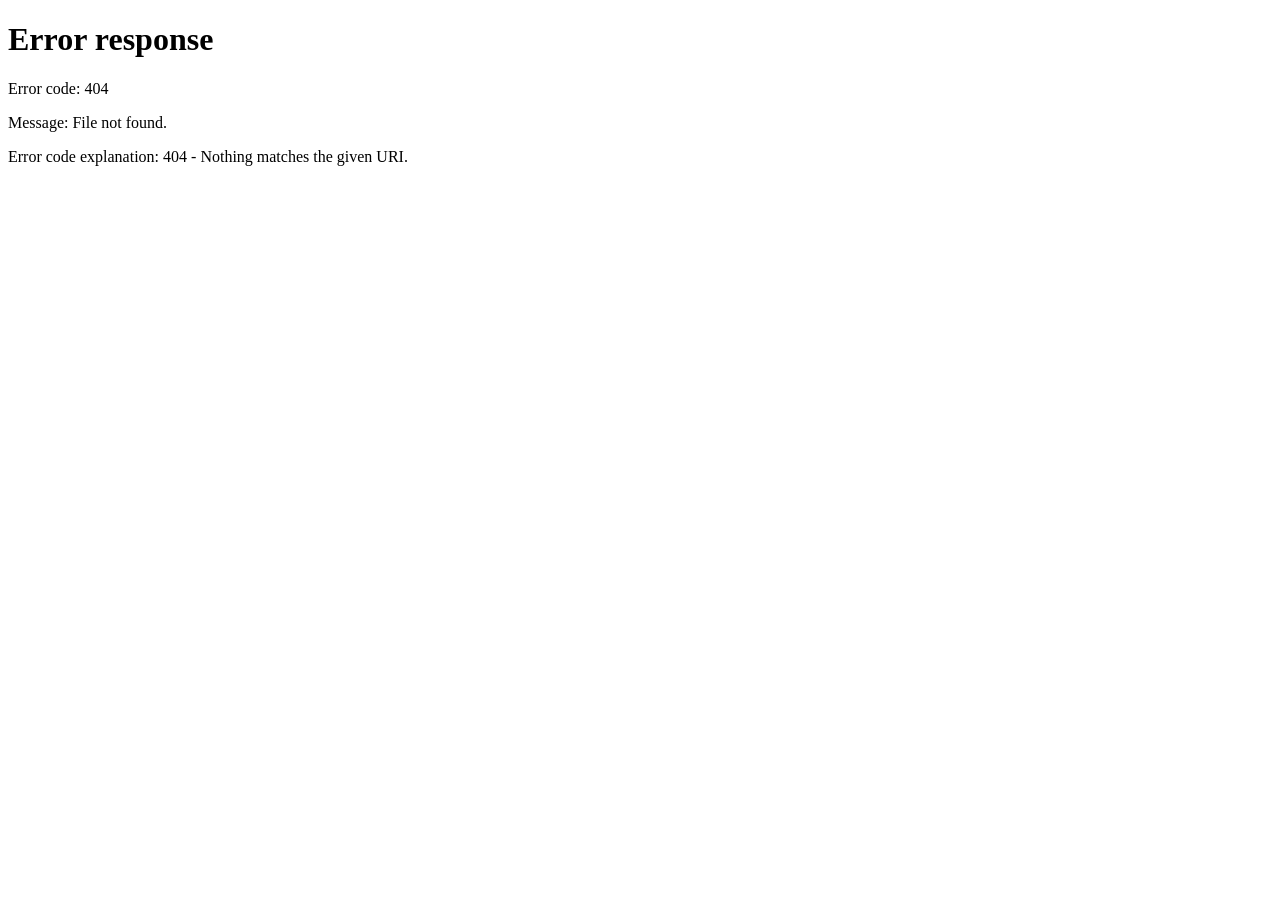
==== gallery.html @ ffe7ca3e "Add files via upload" ====
<!DOCTYPE html>
<html lang="en"><head><meta charset="UTF-8"><meta name="viewport" content="width=device-width, initial-scale=1.0">
<title>Our Gallery</title><link rel="stylesheet" href="style.css"></head>
<body><script>if(sessionStorage.getItem("birthdayUnlocked")!=="true") location.href="index.html";</script>
<nav><a class="logo" href="home.html">B<span>♥</span></a><div class="navlinks"><a href="home.html">Home</a><a href="memories.html">Memories</a><a class="active" href="gallery.html">Gallery</a><a href="letter.html">Letter ✉</a><a href="wishes.html">Wishes</a></div></nav>
<main class="page"><p class="eyebrow">Our gallery</p><h1>Proof that we make good memories.</h1>
<p class="lead">Replace these sample photos with your favourite pictures. Just keep the filenames the same, or update the image names in this page.</p>
<div class="gallery">
  <img src="images/photo1.jpg" alt="Memory 1"><img src="images/photo2.jpg" alt="Memory 2"><img src="images/photo3.jpg" alt="Memory 3">
  <img src="images/photo4.jpg" alt="Memory 4"><img src="images/photo5.jpg" alt="Memory 5"><img src="images/photo6.jpg" alt="Memory 6">
</div>
<a class="back" href="letter.html">There's a letter for you →</a></main><footer>Captured moments, forever saved.</footer><div class="music-player"><button id="musicToggle" onclick="toggleMusic()">♫</button><audio id="bgMusic" loop preload="auto"><source src="music/background.mp3" type="audio/mpeg"></audio></div><script>const music=document.getElementById("bgMusic"),toggle=document.getElementById("musicToggle");function toggleMusic(){if(music.paused){music.play();toggle.textContent="♫"}else{music.pause();toggle.textContent="🔇"}}document.addEventListener("click",function startMusic(){music.play().catch(()=>{});document.removeEventListener("click",startMusic)},{once:true});</script>
</body></html>
---- style.css ----
@import url('https://fonts.googleapis.com/css2?family=DM+Sans:wght@400;500;700&family=Playfair+Display:wght@500;600;700&display=swap');
*{box-sizing:border-box;margin:0;padding:0}body{font-family:"DM Sans",sans-serif;background:#0b1020;color:#f7f3ee;min-height:100vh}a{text-decoration:none;color:inherit}
nav{height:76px;display:flex;align-items:center;justify-content:space-between;padding:0 7%;border-bottom:1px solid #ffffff12;background:#0b1020dd;backdrop-filter:blur(12px);position:sticky;top:0;z-index:10}.logo{font-family:"Playfair Display";font-size:32px}.logo span{color:#ff7d9b}.navlinks{display:flex;gap:25px;font-size:14px;color:#b8bdca}.navlinks a:hover,.navlinks .active{color:#fff}
.login-page{display:grid;place-items:center;overflow:hidden;background:radial-gradient(circle at 20% 20%,#5c2440 0,#1b1931 35%,#080c18 75%)}.login-card{width:min(440px,90%);padding:52px 42px;text-align:center;border:1px solid #ffffff18;border-radius:28px;background:#101528cc;box-shadow:0 30px 90px #0008;backdrop-filter:blur(18px)}.heart{font-size:38px;color:#ff7d9b;margin-bottom:18px}.eyebrow{text-transform:uppercase;letter-spacing:3px;font-size:11px;color:#ff9db4;margin-bottom:14px}.login-card h1,.hero h1,.page h1,.letter-page h1{font:600 48px/1.08 "Playfair Display";margin-bottom:16px}.subtitle,.lead{color:#aeb5c4;line-height:1.8}.login-card form{margin-top:30px;text-align:left}.login-card label{display:block;font-size:13px;margin-bottom:8px;color:#cdd2dc}.login-card input{width:100%;padding:15px;border-radius:12px;border:1px solid #ffffff20;background:#080d1a;color:#fff;outline:none;margin-bottom:12px}.login-card input:focus{border-color:#ff7d9b}.login-card button,.btn{width:100%;padding:15px;border:0;border-radius:12px;background:linear-gradient(90deg,#ff6f91,#b96bff);color:white;font-weight:700;cursor:pointer}.login-card small{display:block;margin-top:20px;color:#777f90}.login-card #error{height:20px;color:#ff8ba6;font-size:12px}
.hero{max-width:1180px;margin:auto;min-height:calc(100vh - 76px);display:grid;grid-template-columns:1.05fr .95fr;gap:70px;align-items:center;padding:70px 30px}.hero h1 span{color:#ff8fa9}.hero-text>p:not(.eyebrow){max-width:570px;color:#b4bac7;line-height:1.9;margin-bottom:28px}.btn{display:inline-block;width:auto;padding:14px 23px}.hero-photo{position:relative}.hero-photo img{width:100%;height:520px;object-fit:cover;border-radius:24px;display:block;background:#171d30;box-shadow:20px 25px 70px #0008}.photo-note{position:absolute;bottom:-14px;left:-20px;background:#f7f0e8;color:#222;padding:14px 20px;font-family:"Playfair Display";transform:rotate(-3deg);box-shadow:0 12px 30px #0006}.intro{text-align:center;max-width:800px;margin:0 auto 90px;padding:20px}.intro h2{font:600 38px "Playfair Display";margin-bottom:15px}.intro p:last-child{color:#aeb5c4;line-height:1.8}footer{text-align:center;padding:30px;color:#687184;font-size:12px;border-top:1px solid #ffffff0d}
.page{max-width:1100px;margin:auto;padding:90px 30px}.page h1{max-width:750px}.lead{max-width:720px;margin-bottom:45px}.memory-grid{display:grid;grid-template-columns:repeat(2,1fr);gap:18px}.memory-grid article{padding:30px;border:1px solid #ffffff12;border-radius:18px;background:#101628}.memory-grid span{color:#ff819e;font-size:12px}.memory-grid h2{font:500 27px "Playfair Display";margin:12px 0}.memory-grid p{color:#aeb5c4;line-height:1.7}.back{display:inline-block;margin-top:35px;color:#ff9ab0}
.gallery{display:grid;grid-template-columns:repeat(3,1fr);gap:15px}.gallery img{width:100%;height:280px;object-fit:cover;border-radius:15px;background:#171d30;transition:.3s}.gallery img:hover{transform:translateY(-5px) scale(1.015);box-shadow:0 20px 45px #0007}
.letter-page{max-width:850px;margin:auto;text-align:center;padding:80px 20px}.envelope-wrap{height:320px;display:grid;place-items:center;perspective:1000px}.envelope{position:relative;width:430px;height:260px;background:#e8c9aa;border-radius:8px;box-shadow:0 25px 60px #0007;transition:.7s}.flap{position:absolute;inset:0 0 auto 0;height:150px;background:#d8b38d;clip-path:polygon(0 0,100% 0,50% 100%);transform-origin:top;transition:.7s;z-index:3}.seal{position:absolute;top:112px;left:calc(50% - 22px);width:44px;height:44px;border-radius:50%;background:#a63d58;display:grid;place-items:center;z-index:4}.envelope button{position:absolute;bottom:35px;left:50%;transform:translateX(-50%);padding:12px 20px;border:0;border-radius:20px;background:#8e3850;color:white;cursor:pointer;z-index:5}.opened .flap{transform:rotateX(180deg)}.opened .seal{opacity:0}.letter{display:none;text-align:left;background:#f7efe2;color:#302a26;padding:55px;max-width:720px;margin:auto;box-shadow:0 25px 70px #0008;font-family:Georgia,serif;line-height:1.9}.letter.show{display:block;animation:rise .8s ease}.letter h2{font-size:32px;margin-bottom:20px}.letter p{margin-bottom:18px}.letter .date{font-size:12px;text-align:right;color:#8c786b}.sign{margin-top:30px}.center{text-align:center}.wish-list{display:grid;gap:12px;max-width:700px;margin:40px auto}.wish-list div{padding:20px;border:1px solid #ffffff12;background:#101628;border-radius:14px;color:#d9dce3}.final-line{font:600 38px "Playfair Display";margin:45px 0 25px}@keyframes rise{from{opacity:0;transform:translateY(25px)}to{opacity:1;transform:none}}
@media(max-width:750px){.navlinks{gap:10px;font-size:11px}.hero{grid-template-columns:1fr;gap:35px;padding-top:55px}.hero h1,.page h1,.letter-page h1{font-size:38px}.hero-photo img{height:400px}.memory-grid,.gallery{grid-template-columns:1fr}.envelope{width:330px}.letter{padding:30px 24px}.login-card{padding:40px 25px}}

.music-player{position:fixed;right:22px;bottom:22px;z-index:50}.music-player button{width:48px;height:48px;border:1px solid #ffffff25;border-radius:50%;background:#171d30;color:#fff;font-size:20px;cursor:pointer;box-shadow:0 10px 30px #0007}.music-player button:hover{transform:scale(1.08)}
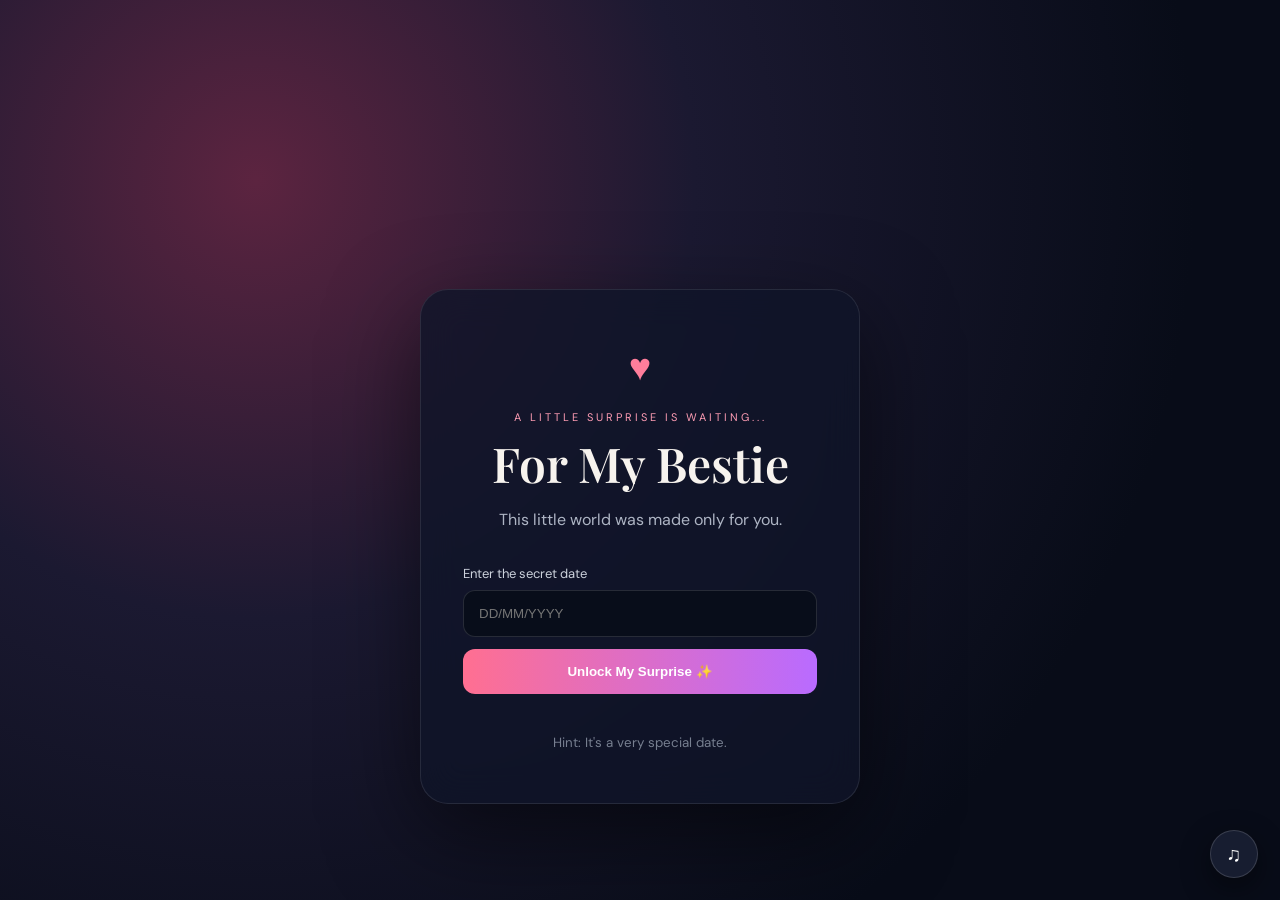
==== commit 2dfceb8f: "Fix audio source path in gallery.html" ====
--- a/gallery.html
+++ b/gallery.html
@@ -9,5 +9,5 @@
   <img src="images/photo1.jpg" alt="Memory 1"><img src="images/photo2.jpg" alt="Memory 2"><img src="images/photo3.jpg" alt="Memory 3">
   <img src="images/photo4.jpg" alt="Memory 4"><img src="images/photo5.jpg" alt="Memory 5"><img src="images/photo6.jpg" alt="Memory 6">
 </div>
-<a class="back" href="letter.html">There's a letter for you →</a></main><footer>Captured moments, forever saved.</footer><div class="music-player"><button id="musicToggle" onclick="toggleMusic()">♫</button><audio id="bgMusic" loop preload="auto"><source src="music/background.mp3" type="audio/mpeg"></audio></div><script>const music=document.getElementById("bgMusic"),toggle=document.getElementById("musicToggle");function toggleMusic(){if(music.paused){music.play();toggle.textContent="♫"}else{music.pause();toggle.textContent="🔇"}}document.addEventListener("click",function startMusic(){music.play().catch(()=>{});document.removeEventListener("click",startMusic)},{once:true});</script>
-</body></html>+<a class="back" href="letter.html">There's a letter for you →</a></main><footer>Captured moments, forever saved.</footer><div class="music-player"><button id="musicToggle" onclick="toggleMusic()">♫</button><audio id="bgMusic" loop preload="auto"><source src="background.mp3" type="audio/mpeg"></audio></div><script>const music=document.getElementById("bgMusic"),toggle=document.getElementById("musicToggle");function toggleMusic(){if(music.paused){music.play();toggle.textContent="♫"}else{music.pause();toggle.textContent="🔇"}}document.addEventListener("click",function startMusic(){music.play().catch(()=>{});document.removeEventListener("click",startMusic)},{once:true});</script>
+</body></html>
